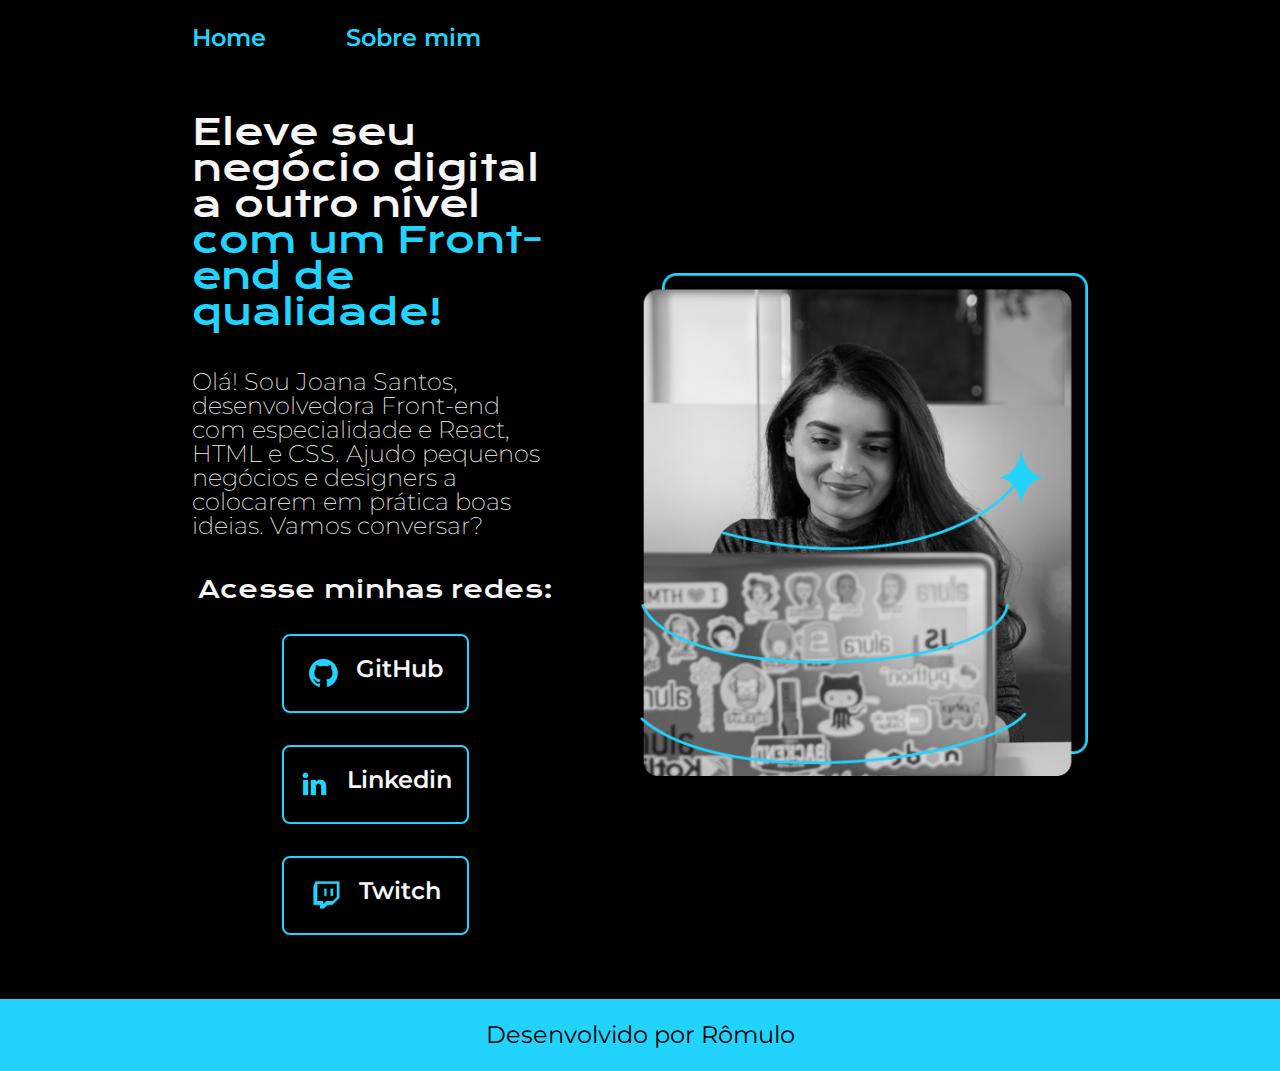
==== index.html @ 758ee7d4 "atualização" ====
<!DOCTYPE html>
<html lang="pt-br">
<head>
    <meta charset="UTF-8">
    <meta name="viewport" content="width=device-width, initial-scale=1.0">
    <title>Document</title>
    <link rel="stylesheet" href="./styles/reset.css">
    <link rel="stylesheet" href="./styles/style.css">
    
</head>
<body>
    <header class="cabecalho">
        <nav class="cabecalho__menu">
            <a class="cabecalho__menu__link" href="index.html">Home</a>
            <a class="cabecalho__menu__link" href="about.html">Sobre mim</a>
        </nav>
    </header>
    <main class="apresentacao">
        <section class="apresentacao__conteudo">
            <h1 class="apresentacao__conteudo__titulo">Eleve seu negócio digital a outro nível
            <strong>com um Front-end de qualidade!</strong></h1>
            <p class="apresentacao__conteudo__texto">Olá! Sou Joana Santos, desenvolvedora Front-end com especialidade e React, HTML e CSS. Ajudo pequenos negócios e designers a colocarem em prática boas ideias. Vamos conversar?</p> 
            <div class="apresentacao__links">
                <h2 class="apresentacao__links__subtitulo">Acesse minhas redes:</h2>
                <a class= "apresentacao__links__navegacao" href="https://github.com/RomuloGabrielCavalcante"><img src="./assets/github.png">  GitHub</a>
                <a class= "apresentacao__links__navegacao" href="https://www.linkedin.com/in/r%C3%B4mulo-gabriel-a3025b277/"><img src="./assets/linkedin.png"> Linkedin</a>
                <a class= "apresentacao__links__navegacao" href="https://www.twitch.tv/guilimadev"><img src="./assets/twitch.png"> Twitch
                </a>
            </div>
        </section>
        <img class="apresentacao__imagem" src="assets/Imagem.png">
    </main>
    <footer class="rodape">
        <p>Desenvolvido por Rômulo</p>
    </footer>
</body>
</html>
---- styles/style.css ----
@import url('https://fonts.googleapis.com/css2?family=Krona+One&family=Montserrat:wght@400;600&display=swap');
@keyframes animacao {
    from{background-color: var(--cor-primaria)}
    to{background-color: var(--cor-hover)}
}
:root{
    --cor-primaria: #000000;
    --cor-secundaria: #F6F6F6;
    --cor-terciaria: #22D4FD;
    --cor-hover:#333131;
    --font-primaria:'Krona One', sans-serif;
    --font-secundaria:'Montserrat', sans-serif;
}

* {
    margin: 0;
    padding: 0;
}
body{
    box-sizing: border-box;
    background-color: var(--cor-primaria);
    color: var(--cor-secundaria)
}
.cabecalho{
    padding: 2% 0% 0% 15%
   
}
.cabecalho__menu{
    display: flex;
    gap: 80px
}
.cabecalho__menu__link{
    font-family: var(--font-secundaria);
    font-size: 1.5rem;
    font-weight: 600;
    color: var(--cor-terciaria);
    text-decoration: none;
}
.apresentacao{
    padding: 5% 15%;
    display: flex;
    align-items: center;
    justify-content: space-between;
    gap: 82px;
}
.apresentacao__conteudo{
    width: 50%;
    display: flex;
    flex-direction: column;
    gap: 40px;
}
.apresentacao__conteudo__titulo{
    font-size: 2.25rem;
    font-family: var(--font-primaria);
}
strong {
    color:  var(--cor-terciaria);
    
}
.apresentacao__conteudo__texto{
    font-size: 1.5rem;
    font-family:var(--font-secundaria);
    font-weight: 200;
}
.apresentacao__links{
    flex-direction: column;
    display: flex;
    justify-content: space-between;
    align-items: center;
    gap: 32px;
}
.apresentacao__links__subtitulo{
    font-family: var(--font-primaria);
    font-weight: 400;
    font-size: 1.5rem;
}
.apresentacao__links__navegacao{
    display: flex;
    justify-content: center;
    gap: 16px;
    width: 50%;
    text-align: center;
    border-radius:8px ;
    border: 2px solid var(--cor-terciaria);
    font-size: 1.5rem;
    font-weight: 600;
    padding: 21.5px 0;
    text-decoration: none;
    color: var(--cor-secundaria);
    font-family:var(--font-secundaria);

}
.apresentacao__links__navegacao:hover {
    background-color: var(--cor-primaria);
    animation-name: animacao;
    animation-duration: 1s;
    background-color: var(--cor-hover);
}
.apresentacao__imagem{
    width: 50%;
}
.rodape {
    color: var(--cor-primaria);
    background-color: var(--cor-terciaria);
    padding: 24px;
    text-align: center;
    font-family: var(--font-secundaria);
    font-size: 1.5rem;
    font-weight: 400;
}
@media (max-width: 1200px){
    .cabecalho{
        padding: 10%;
    }
    .cabecalho__menu{
        justify-content: center;
    }
    .apresentacao{
        flex-direction: column;
        flex-direction: column-reverse;
        padding: 5% 15%;
    }
    .apresentacao__conteudo{
        width: auto;
    }
}
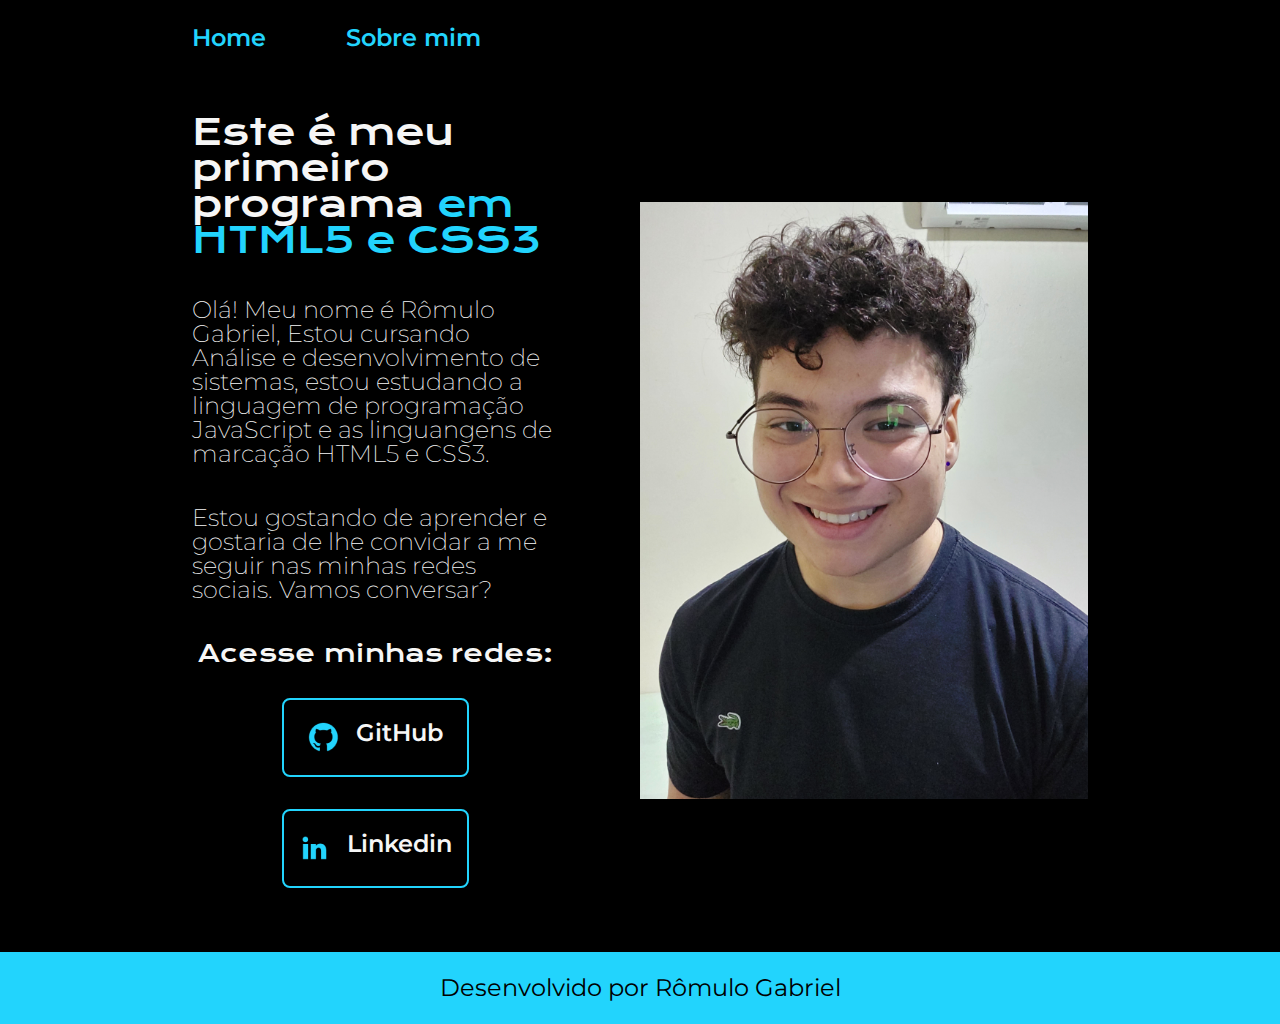
==== commit 8c3491ae: "atualização" ====
--- a/index.html
+++ b/index.html
@@ -17,21 +17,21 @@
     </header>
     <main class="apresentacao">
         <section class="apresentacao__conteudo">
-            <h1 class="apresentacao__conteudo__titulo">Eleve seu negócio digital a outro nível
-            <strong>com um Front-end de qualidade!</strong></h1>
-            <p class="apresentacao__conteudo__texto">Olá! Sou Joana Santos, desenvolvedora Front-end com especialidade e React, HTML e CSS. Ajudo pequenos negócios e designers a colocarem em prática boas ideias. Vamos conversar?</p> 
+            <h1 class="apresentacao__conteudo__titulo">Este é meu primeiro programa
+            <strong>em HTML5 e CSS3</strong></h1>
+            <p class="apresentacao__conteudo__texto">Olá! Meu nome é Rômulo Gabriel, Estou cursando Análise e desenvolvimento de sistemas, estou estudando a linguagem de programação JavaScript e as linguangens de marcação HTML5 e CSS3.</p> 
+            <p class="apresentacao__conteudo__texto">Estou gostando de aprender e gostaria de lhe convidar a me seguir nas minhas redes sociais. Vamos conversar?</p>
             <div class="apresentacao__links">
                 <h2 class="apresentacao__links__subtitulo">Acesse minhas redes:</h2>
                 <a class= "apresentacao__links__navegacao" href="https://github.com/RomuloGabrielCavalcante"><img src="./assets/github.png">  GitHub</a>
                 <a class= "apresentacao__links__navegacao" href="https://www.linkedin.com/in/r%C3%B4mulo-gabriel-a3025b277/"><img src="./assets/linkedin.png"> Linkedin</a>
-                <a class= "apresentacao__links__navegacao" href="https://www.twitch.tv/guilimadev"><img src="./assets/twitch.png"> Twitch
                 </a>
             </div>
         </section>
-        <img class="apresentacao__imagem" src="assets/Imagem.png">
+        <img class="apresentacao__imagem" src="assets/fotopagina1.jpg">
     </main>
     <footer class="rodape">
-        <p>Desenvolvido por Rômulo</p>
+        <p>Desenvolvido por Rômulo Gabriel</p>
     </footer>
 </body>
 </html>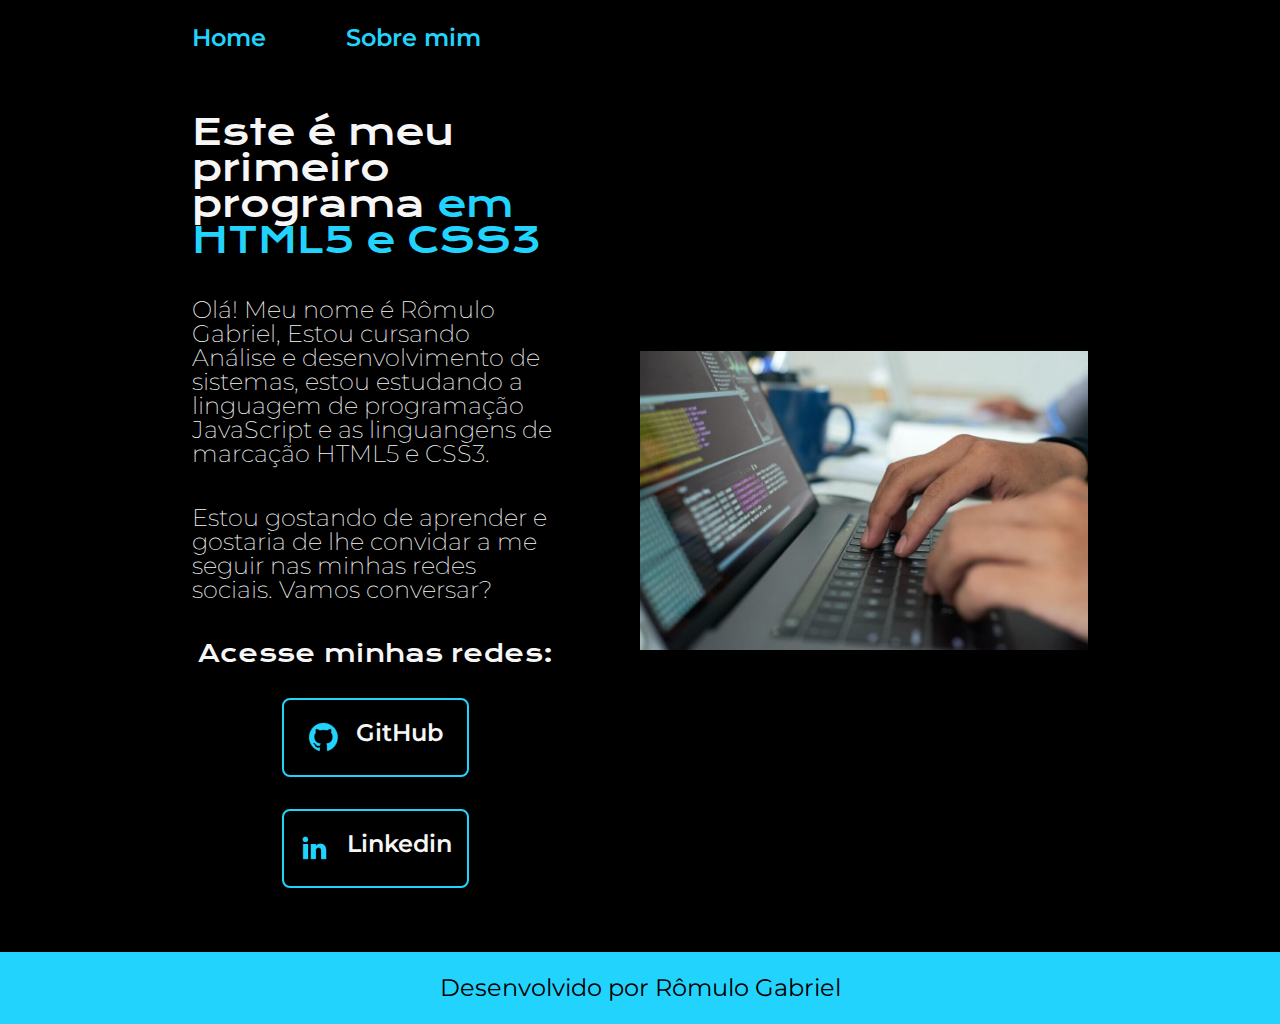
==== commit d8de0727: "atualização da foto" ====
--- a/index.html
+++ b/index.html
@@ -28,7 +28,7 @@
                 </a>
             </div>
         </section>
-        <img class="apresentacao__imagem" src="assets/fotopagina1.jpg">
+        <img class="apresentacao__imagem" src="assets/codando.jpg">
     </main>
     <footer class="rodape">
         <p>Desenvolvido por Rômulo Gabriel</p>
